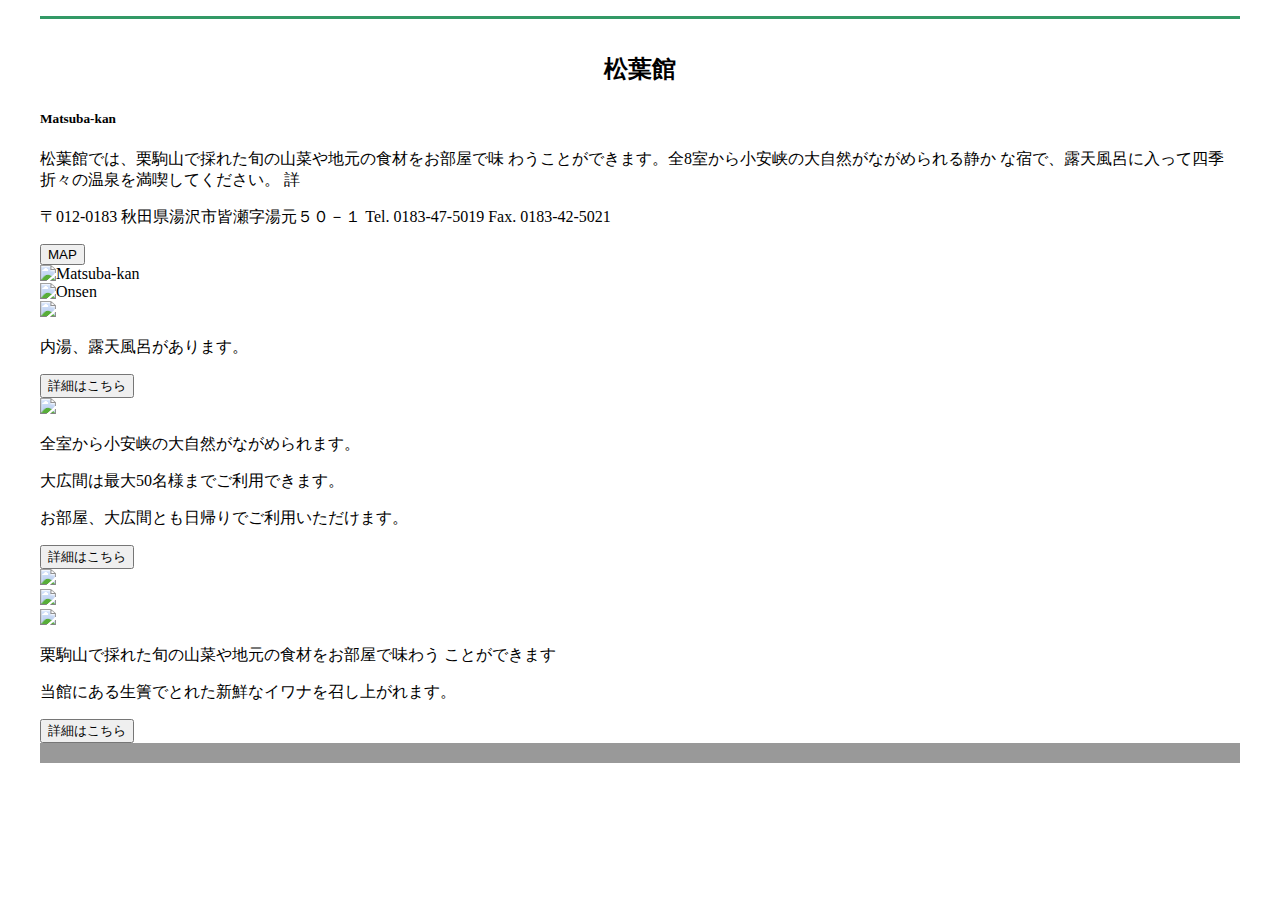
==== Index.html @ c75e2aec "Merge branch 'master' into hiroko3" ====
<!DOCTYPE html>
<html lang="en">
<head>
    <meta charset="UTF-8">
    <!--Local Import of bootstrap js + CSS and jQuery-->
    <script src="js/jquery-3.1.1.js"></script>
    <script src="js/vendor/bootstrap.js"></script>
    <link rel="stylesheet" href="css/bootstrap.min.css">
    <link rel="stylesheet" href="css/bootstrap-theme.min.css">
    <link rel="stylesheet" href="css/main.css">
    <link rel="stylesheet" href="css/sidebar.css">
    <link rel="stylesheet" href="css/mobile.css">


    <script>
        $(function(){
        $("#myFooter").load("footer.html");
        });
    </script>


</head>
<body class="container">
    <header id="myHeader"></header>
    <div id="myMenuCarousel"></div>

    <div id="home_content content">
        <div class="row">
            <div class="col-sm-6" id="home01_left">
                <div id="title_div"><h2 class="block_title">松葉館</h2></div>
                <h5>Matsuba-kan</h5>
                <p>松葉館では、栗駒山で採れた旬の山菜や地元の食材をお部屋で味
                    わうことができます。全8室から小安峡の大自然がながめられる静か
                    な宿で、露天風呂に入って四季折々の温泉を満喫してください。
                    詳</p>
                <div>
                    <p>〒012-0183
                        秋田県湯沢市皆瀬字湯元５０－１
                        Tel. 0183-47-5019
                        Fax. 0183-42-5021</p>
                    <button>MAP</button>
                </div>
            </div>
            <div class="col-sm-6">
                <img src="img/home/home01.jpg" alt="Matsuba-kan">
            </div>
        </div>
        <div class="row">
            <div class="col-sm-6">
                <img src="img/home/home02.jpg" alt="Onsen">
            </div>
            <div class="col-sm-6">
                <img src="img/home/home02_onsen_logo.png">
                <p>内湯、露天風呂があります。</p>
                <button>詳細はこちら</button>
            </div>
        </div>
        <div class="row">
            <div class="col-sm-6">
                <img src="img/home/home03_room_logo.png">
                <p>全室から小安峡の大自然がながめられます。</p>
                <p> 大広間は最大50名様までご利用できます。</p>
                <p> お部屋、大広間とも日帰りでご利用いただけます。</p>
                <button>詳細はこちら</button>
            </div>
            <div class="col-sm-6">
                <img src="img/home/home03.jpg">
            </div>
        </div>
        <div class="row">
            <div class="col-sm-6">
                <img src="img/home/home04.jpg">
            </div>
            <div class="col-sm-6">
                <img src="img/home/room04_food_logo.png">
                <p>栗駒山で採れた旬の山菜や地元の食材をお部屋で味わう
                    ことができます</p>
                <p>当館にある生簀でとれた新鮮なイワナを召し上がれます。</p>
                <button>詳細はこちら</button>
            </div>
        </div>
    </div>

    <footer id="myFooter"></footer>


</body>
</html>
---- css/main.css ----
/* ==========================================================================
   Author's custom styles
   ========================================================================== */
.desktop {
    display: block;
}

.mobile {
    display: none;
}

body {
    width: 1200px;
    position: relative;
    margin: 1em auto;
}

#wrapper {
    position: relative;
}

.row {
    margin: 0;
}

.menu_text {
    display: inline-block;
}

.item {
    margin: auto;
}

ul {
    list-style: none;

}

#page-content-wrapper {
    position: absolute;
    padding: 15px 15px 15px 15px;
}




/* ==========================================================================
   HOME PAGE
   ========================================================================== */
#content {
    width: 1200px;
    position: relative;
    margin: auto;
}

#title_div {
    background-image: url("../img/home/home01_title.png");
    background-position: 0;
    background-repeat: no-repeat;
    background-size: 100% 100%;
    height: 50px;
}

.block_title {
    line-height: 40px;
    text-align: center;
    margin: 0;
    padding-top: 10px;
}

h2 a {
    margin-bottom: -15px;
}
/* ==========================================================================
   HEADER
   ========================================================================== */
header {
    display: inline-block;
    border-bottom: 3px solid #339966;
    width: 100%;
    margin-bottom: 1em;
}

#header_icon {
    margin: 10px;
    width: auto;
    max-width: 58%;
    height: auto;
    max-height: 60px;
}

.phone_info{
    display: inline-block;
    float: right;
    text-align: right;
    padding: 10px 10px;
}

.phone_small {
    display: block;
    font-size: 9pt;
}

.phone_big {
    display: block;
    font-size: 17pt;
    line-height: 25px;
}

#facebook_icon {
    float: right;
    position: relative;
    width: 10%;
    max-width: 100px;
    min-width: 70px;
    margin-top: 10px;
}
/* ==========================================================================
   CAROUSEL
   ========================================================================== */

.carousel-inner > .item > img,
.carousel-inner > .item > a > img {
    max-height: 480px;
    margin: auto;
}

.carousel-control.right {
    margin-right: 0;
}

.carousel-control.left {
    margin-left: 0;
}

#myCarousel {
    width: auto;
    max-height: 480px;
    margin-left: 70px;

}



/* ==========================================================================
   FOOTER
   ========================================================================== */
footer {
    position: relative;
    height: auto;
    width: 100%;
    clear: both;
    padding-top: 20px;
    background-color: #999999;
    color: black;
}

footer.row {
    margin-top: 10em;

}

footer ul {
    display: inline-block;
    text-align: center;
}

footer li {
     display: inline-block;
     padding: 10px 6px;
     font-size: 9pt;
}

footer a {
    text-decoration: none;
    color: black;
}

.modal-footer {
    width: 100%;
}

.footer_logo {
    height: 50px;
    margin: auto;
}

/*To keep the footer on the bottom*/
html, body {
    height: 100%;
}

#wrapper {
    min-height: 100%;
}
---- css/sidebar.css ----
#sidebar-wrapper {
    z-index:1;
    position: absolute;
    right:0;
    width: 40px;
    height: 30em;
    overflow-y: hidden;
    background-color: #2c3e50;
    opacity: 0.9;
}

#page-content-wrapper {
  /*  position: absolute;*/
    padding: 15px 200px 15px 15px;
}

#wrapper.menuDisplayed #sidebar-wrapper {
    width: auto;
}


#wrapper.menuDisplayed .menu_text {
    display: inline-block;
}

.sidebar-nav {
    padding: 0;
    list-style: none;
}

.sidebar-nav li {
    line-height: 5em;
}

.sidebar-nav li:nth-child(even) {
    background-color: #F5F1EF;
}

.sidebar-nav li:nth-child(odd) {
    background-color: #FFFFFF;
}

.sidebar-nav li a {
    padding-right: 3em;
    padding-left: 3em;
    text-decoration: none;
    color: black;
}

.sidebar-nav li:hover {
    background: paleturquoise;
}

.menu_icon {
    width:40px;
    height: 50px;
    padding-top: 10px;
    padding-bottom: 10px;
    padding-left: 5px;
    display: inline-block;
}

.menu_text {
    display: none;
    text-align: center;
}
---- css/mobile.css ----
@media (max-width: 768px) {
    .desktop {
        display: none;
    }

    .mobile {
        display: block;
    }

    footer {
    }

    #page-content-wrapper h2{
        background-image: url("../img/home01_title.png");
        background-position: bottom center;
        background-repeat: no-repeat;
    }

    #header_icon{
        max-height: none;
        height: auto;
        width: 100%;
        max-width: none;
        padding: 10px 7%;
    }

    .phone_info {
        margin-bottom: -10px;
    }

    .phone_big {
        text-align: right;
        font-size: 100%;
    }
    .phone_small{
        text-align: right;
        font-size: 50%;
    }

    .footer_logo {
        width: 80%;
        height: auto;
        margin: 5px auto;
    }


    footer li {
        display: block;
        padding: 3px;
        text-align: left;
    }
     footer img, footer span {
         margin: auto;
         float: none;
         padding: 0;
     }
     footer .phone_small {
         margin-top: 20px;
     }
     footer .phone_info {
         padding-right: 40px;
         padding-bottom: 40px;
     }

}
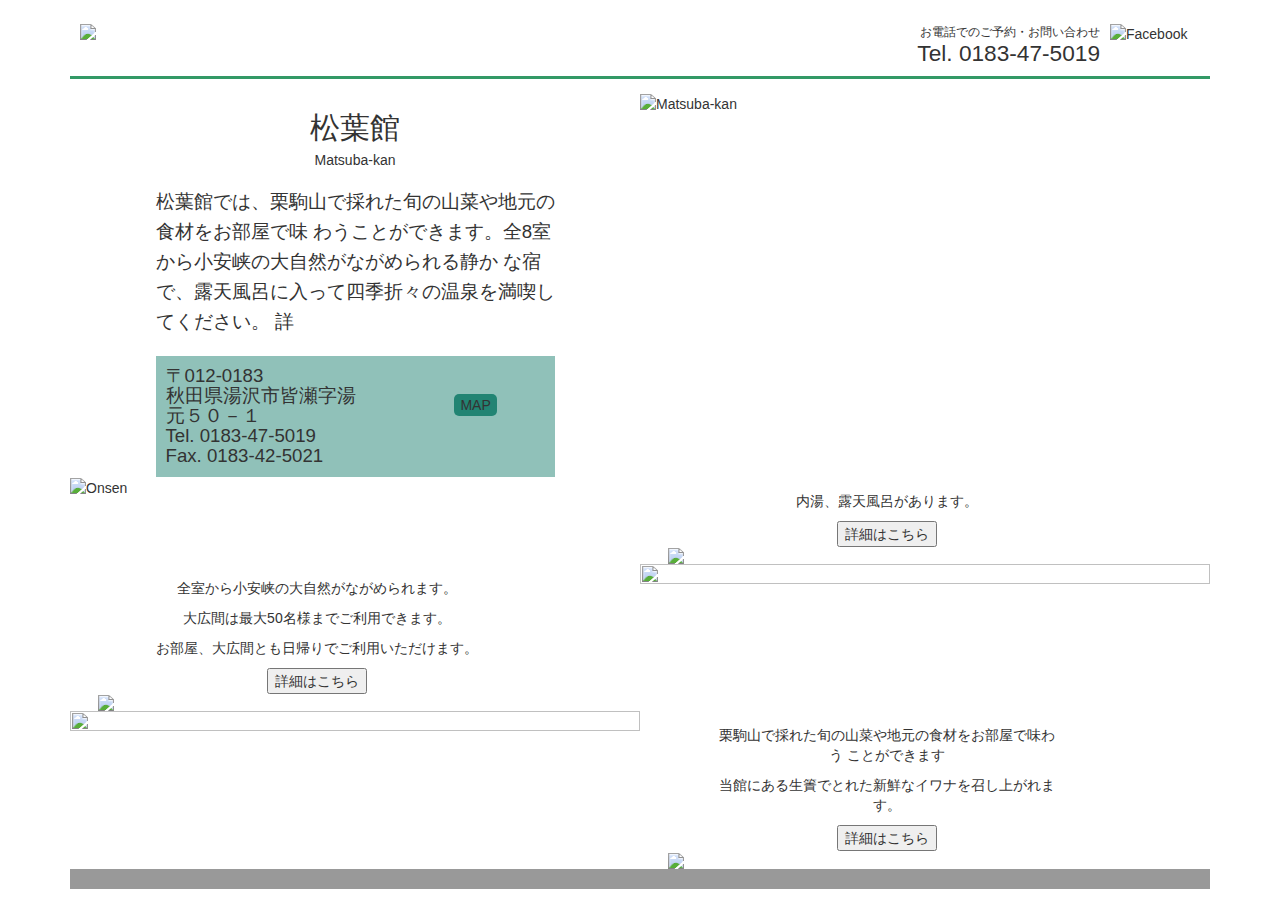
==== commit 70547dc2: "hiroko4" ====
--- a/Index.html
+++ b/Index.html
@@ -2,6 +2,17 @@
 <html lang="en">
 <head>
     <meta charset="UTF-8">
+
+    <!--Web Import of bootstrap js + CSS and jQuery-->
+    <link rel="stylesheet" href="https://maxcdn.bootstrapcdn.com/bootstrap/3.3.7/css/bootstrap.min.css"
+          integrity="sha384-BVYiiSIFeK1dGmJRAkycuHAHRg32OmUcww7on3RYdg4Va+PmSTsz/K68vbdEjh4u"
+          crossorigin="anonymous">
+    <script src="//ajax.googleapis.com/ajax/libs/jquery/1.11.2/jquery.min.js"></script>
+    <script src="https://maxcdn.bootstrapcdn.com/bootstrap/3.3.7/js/bootstrap.min.js"
+            integrity="sha384-Tc5IQib027qvyjSMfHjOMaLkfuWVxZxUPnCJA7l2mCWNIpG9mGCD8wGNIcPD7Txa"
+            crossorigin="anonymous"></script>
+
+
     <!--Local Import of bootstrap js + CSS and jQuery-->
     <script src="js/jquery-3.1.1.js"></script>
     <script src="js/vendor/bootstrap.js"></script>
@@ -14,6 +25,8 @@
 
     <script>
         $(function(){
+        $("#myHeader").load("header.html");
+        $("#myMenuCarousel").load("carousel.html");
         $("#myFooter").load("footer.html");
         });
     </script>
@@ -27,56 +40,64 @@
     <div id="home_content content">
         <div class="row">
             <div class="col-sm-6" id="home01_left">
-                <div id="title_div"><h2 class="block_title">松葉館</h2></div>
+                <div id="title_div" class="title_background"><h2 class="block_title">松葉館</h2></div>
                 <h5>Matsuba-kan</h5>
                 <p>松葉館では、栗駒山で採れた旬の山菜や地元の食材をお部屋で味
                     わうことができます。全8室から小安峡の大自然がながめられる静か
                     な宿で、露天風呂に入って四季折々の温泉を満喫してください。
                     詳</p>
-                <div>
-                    <p>〒012-0183
-                        秋田県湯沢市皆瀬字湯元５０－１
-                        Tel. 0183-47-5019
-                        Fax. 0183-42-5021</p>
+                <div id="home01_green">
+                    <div id="home01_green_text">
+                        <p>〒012-0183</p>
+                        <p> 秋田県湯沢市皆瀬字湯元５０－１</p>
+                        <p> Tel. 0183-47-5019</p>
+                        <p> Fax. 0183-42-5021</p>
+                    </div>
                     <button>MAP</button>
                 </div>
             </div>
             <div class="col-sm-6">
-                <img src="img/home/home01.jpg" alt="Matsuba-kan">
+                <img class="img_block" src="img/home/home01.jpg" alt="Matsuba-kan">
             </div>
         </div>
         <div class="row">
             <div class="col-sm-6">
-                <img src="img/home/home02.jpg" alt="Onsen">
+                <img class="img_block" src="img/home/home02.jpg" alt="Onsen">
             </div>
             <div class="col-sm-6">
-                <img src="img/home/home02_onsen_logo.png">
-                <p>内湯、露天風呂があります。</p>
-                <button>詳細はこちら</button>
+                <img class="logo_block" src="img/home/home02_onsen_logo.png">
+                <div class="text_block">
+                    <p>内湯、露天風呂があります。</p>
+                     <button>詳細はこちら</button>
+                </div>
             </div>
         </div>
         <div class="row">
             <div class="col-sm-6">
-                <img src="img/home/home03_room_logo.png">
-                <p>全室から小安峡の大自然がながめられます。</p>
-                <p> 大広間は最大50名様までご利用できます。</p>
-                <p> お部屋、大広間とも日帰りでご利用いただけます。</p>
-                <button>詳細はこちら</button>
+                <img class="logo_block" src="img/home/home03_room_logo.png">
+                <div class="text_block">
+                    <p>全室から小安峡の大自然がながめられます。</p>
+                    <p> 大広間は最大50名様までご利用できます。</p>
+                    <p> お部屋、大広間とも日帰りでご利用いただけます。</p>
+                    <button>詳細はこちら</button>
+                </div>
             </div>
             <div class="col-sm-6">
-                <img src="img/home/home03.jpg">
+                <img class="img_block" src="img/home/home03.jpg">
             </div>
         </div>
         <div class="row">
             <div class="col-sm-6">
-                <img src="img/home/home04.jpg">
+                <img class="img_block" src="img/home/home04.jpg">
             </div>
             <div class="col-sm-6">
-                <img src="img/home/room04_food_logo.png">
-                <p>栗駒山で採れた旬の山菜や地元の食材をお部屋で味わう
-                    ことができます</p>
-                <p>当館にある生簀でとれた新鮮なイワナを召し上がれます。</p>
-                <button>詳細はこちら</button>
+                <img class="logo_block" src="img/home/room04_food_logo.png">
+                <div class="text_block">
+                    <p>栗駒山で採れた旬の山菜や地元の食材をお部屋で味わう
+                        ことができます</p>
+                    <p>当館にある生簀でとれた新鮮なイワナを召し上がれます。</p>
+                    <button>詳細はこちら</button>
+                </div>
             </div>
         </div>
     </div>
--- a/css/main.css
+++ b/css/main.css
@@ -12,7 +12,10 @@
 }
 
 body {
-    width: 1200px;
+<<<<<<< HEAD
+=======
+    max-width: 1200px;
+>>>>>>> 6871c975b9f07667448e2f598e6909c2df91edfd
     position: relative;
     margin: 1em auto;
 }
@@ -39,8 +42,7 @@
 }
 
 #page-content-wrapper {
-    position: absolute;
-    padding: 15px 15px 15px 15px;
+    padding: 0;
 }
 
 
@@ -57,22 +59,91 @@
 
 #title_div {
     background-image: url("../img/home/home01_title.png");
+}
+
+.title_background {
     background-position: 0;
     background-repeat: no-repeat;
     background-size: 100% 100%;
-    height: 50px;
+    height: 60px;
 }
 
 .block_title {
     line-height: 40px;
     text-align: center;
     margin: 0;
-    padding-top: 10px;
-}
-
-h2 a {
-    margin-bottom: -15px;
-}
+    padding-top: 15px;
+}
+
+.col-sm-6 {
+    padding: 0;
+}
+
+#home01_left h5 {
+    text-align: center;
+    margin-top: 0;
+}
+
+#home01_left p {
+    width: 70%;
+    line-height: 30px;
+    margin: 1em auto;
+    font-size: 14pt;
+}
+
+#home01_green {
+    background-color: RGBa(34, 132, 115, 0.5);
+    width: 70%;
+    margin: auto;
+    padding: 10px;
+}
+
+#home01_green p {
+    margin: 0;
+    line-height: 20px;
+    width: 70%;
+}
+
+#home01_green_text {
+   display: inline-block;
+}
+
+#home01_green button{
+    display: inline-block;
+    vertical-align: top;
+    margin-top: 2em;
+    background-color: #228473;
+    border: none;
+    border-radius: 5px;
+}
+
+.img_block {
+    overflow: hidden;
+    width: 100%;
+    height: 100%;
+}
+
+.logo_block {
+    display: inline-block;
+    max-width: 25%;
+    height: auto;
+    max-height: 300px;
+    margin-top: 3em;
+    margin-left: 2em;
+}
+.text_block {
+    display: inline-block;
+    text-align: center;
+    width: 60%;
+    margin: 1em 2em;
+}
+
+.button_block {
+    width: 50%;
+    margin: 2em auto;
+}
+
+
 /* ==========================================================================
    HEADER
    ========================================================================== */
@@ -158,8 +229,6 @@
 }
 
 footer.row {
-    margin-top: 10em;
-
 }
 
 footer ul {
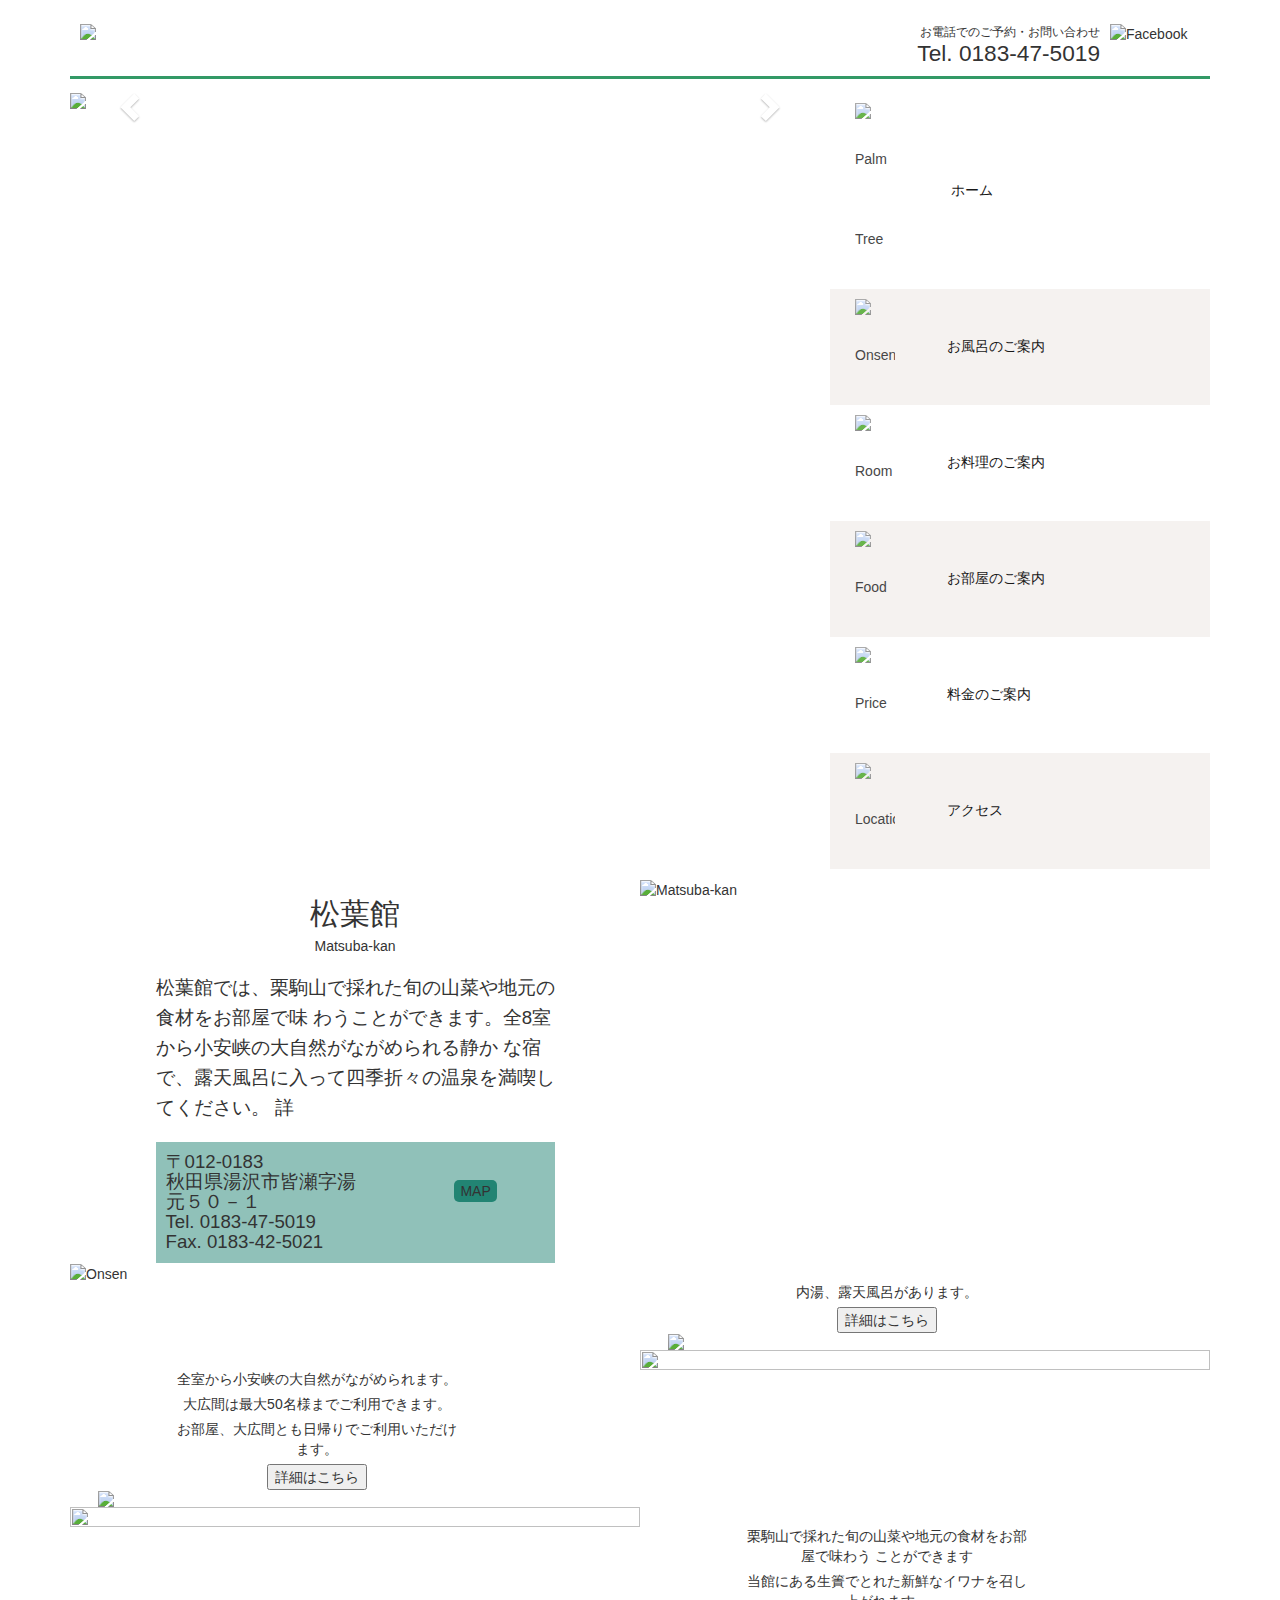
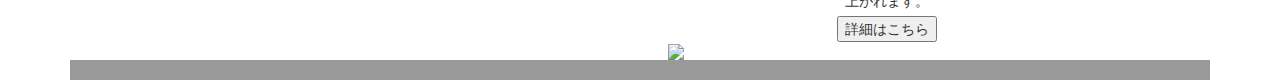
==== commit 8edb8c42: "Merge branch 'master' of https://github.com/BrendB/Matsuba-Kan" ====
--- a/Index.html
+++ b/Index.html
@@ -2,7 +2,6 @@
 <html lang="en">
 <head>
     <meta charset="UTF-8">
-
     <!--Web Import of bootstrap js + CSS and jQuery-->
     <link rel="stylesheet" href="https://maxcdn.bootstrapcdn.com/bootstrap/3.3.7/css/bootstrap.min.css"
           integrity="sha384-BVYiiSIFeK1dGmJRAkycuHAHRg32OmUcww7on3RYdg4Va+PmSTsz/K68vbdEjh4u"
--- a/css/main.css
+++ b/css/main.css
@@ -136,6 +136,10 @@
     text-align: center;
     width: 60%;
     margin: 1em 2em;
+}
+
+.text_block p {
+    margin: 5px 2em;
 }
 
 .button_block {
--- a/css/sidebar.css
+++ b/css/sidebar.css
@@ -1,22 +1,14 @@
 
 #sidebar-wrapper {
     z-index:1;
-    position: absolute;
-    right:0;
-    width: 40px;
-    height: 30em;
+    padding: 0;
     overflow-y: hidden;
-    background-color: #2c3e50;
+    background-color: transparent;
     opacity: 0.9;
-}
-
-#page-content-wrapper {
-  /*  position: absolute;*/
-    padding: 15px 200px 15px 15px;
+    padding-top: 0px;
 }
 
 #wrapper.menuDisplayed #sidebar-wrapper {
-    width: auto;
 }
 
 
@@ -30,7 +22,8 @@
 }
 
 .sidebar-nav li {
-    line-height: 5em;
+    line-height: 80px;
+    width: 100%;
 }
 
 .sidebar-nav li:nth-child(even) {
@@ -53,15 +46,21 @@
 }
 
 .menu_icon {
-    width:40px;
-    height: 50px;
-    padding-top: 10px;
-    padding-bottom: 10px;
-    padding-left: 5px;
+    width: 60px;
+    height: auto;
+    padding: 10px;
     display: inline-block;
+    margin-left: 15px;
 }
 
 .menu_text {
     display: none;
     text-align: center;
-}+}
+
+.carousel-control.left {
+    background-image: none;
+}
+.carousel-control.right {
+    background-image: none;
+}
--- a/css/mobile.css
+++ b/css/mobile.css
@@ -1,3 +1,16 @@
+@media (max-width: 1199px) {
+.sidebar-nav li {
+    line-height: 65px;
+   }
+@media (max-width: 991px) {
+.menu_icon {
+    width: 51px;
+}
+.sidebar-nav li a {
+    padding: 0;
+}
+}
+
 @media (max-width: 768px) {
     .desktop {
         display: none;
@@ -61,5 +74,19 @@
          padding-right: 40px;
          padding-bottom: 40px;
      }
-
+     #page-content-wrapper {
+    padding: 0;
+    }
+    #wrapper.menuDisplayed .menu_text {
+        display: none;
+    }
+    .menu_icon {
+        margin-left: 0;
+    }
+    #sidebar-wrapper {
+        padding:0;
+    }
+    .sidebar-nav li {
+    line-height: 0; 
+    }
 }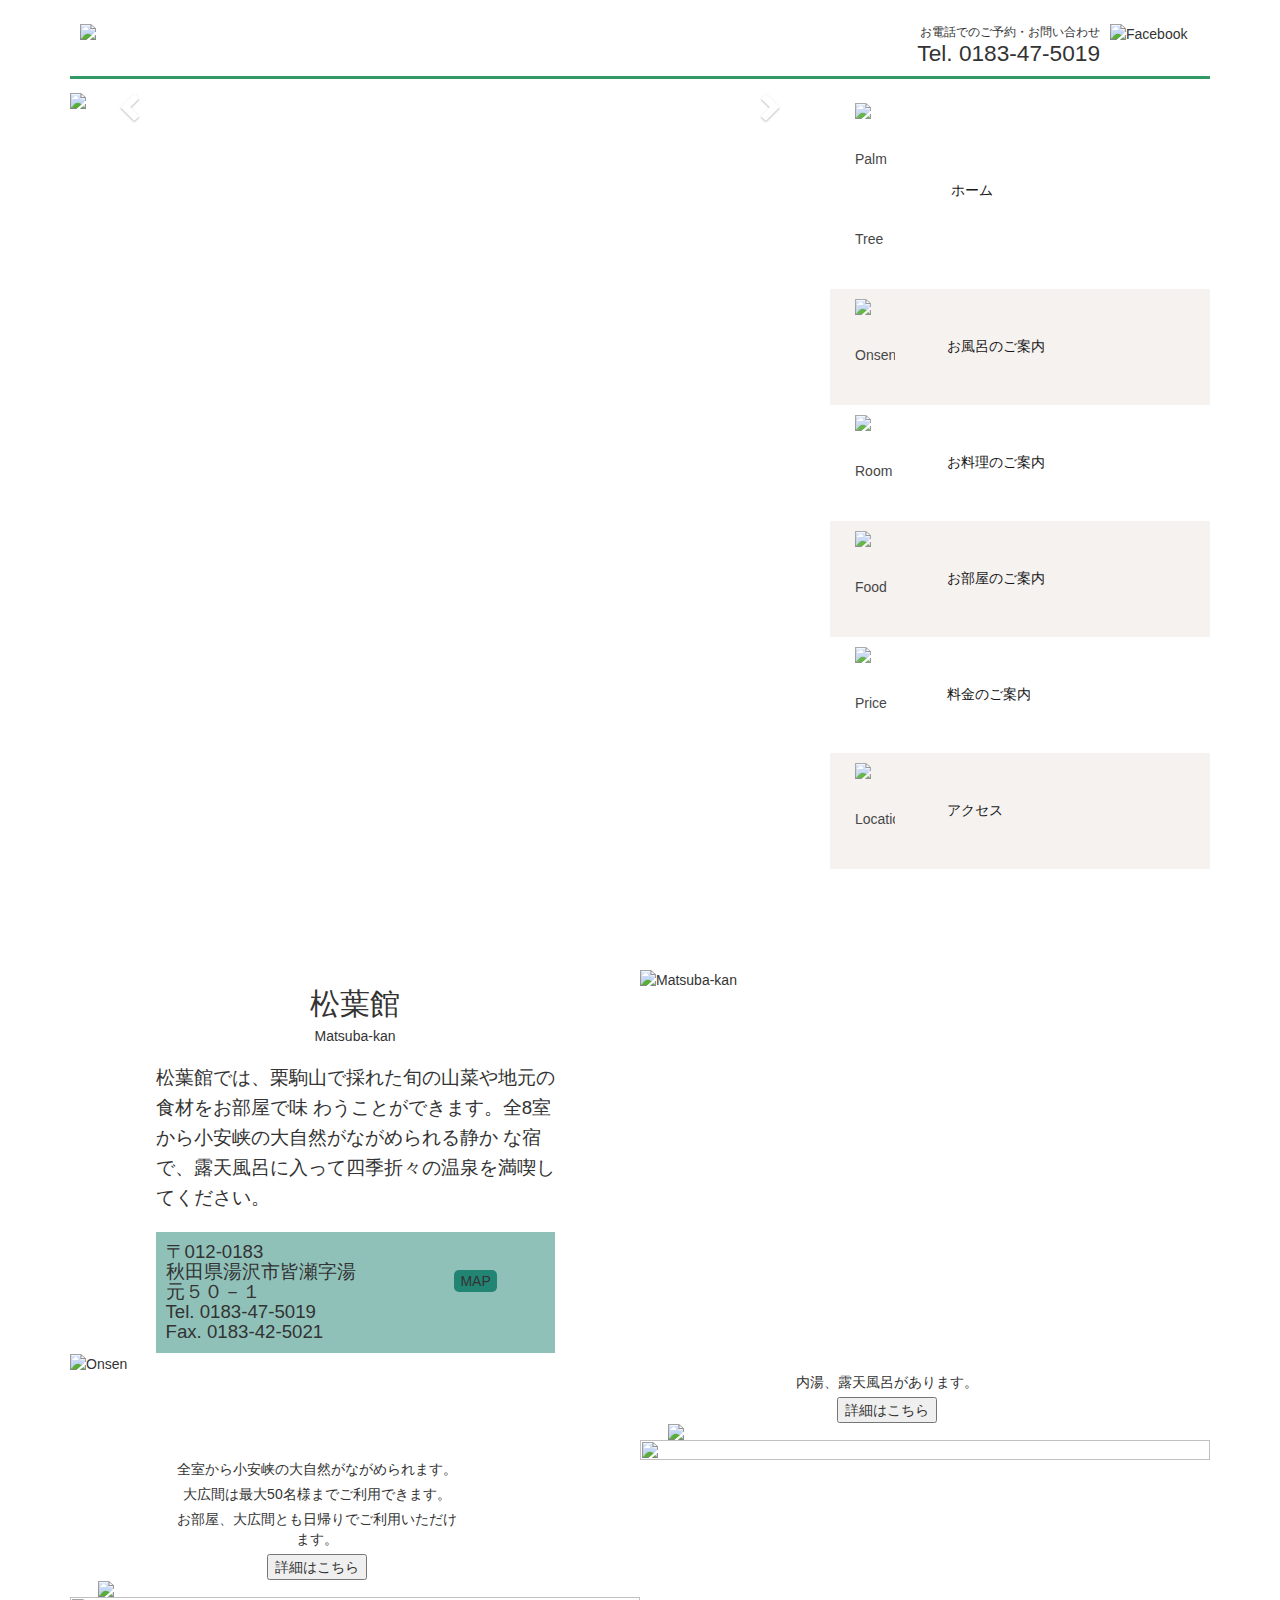
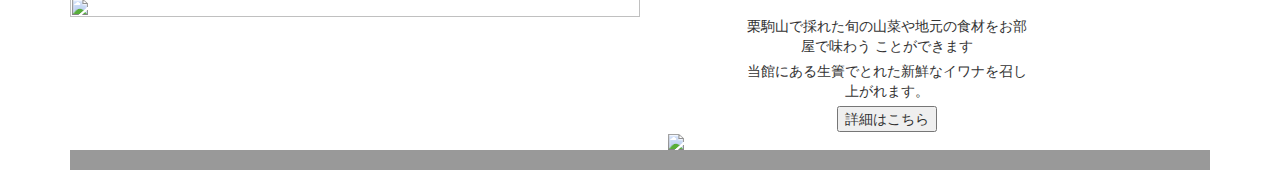
==== commit 2166bc82: "other pages" ====
--- a/Index.html
+++ b/Index.html
@@ -2,6 +2,7 @@
 <html lang="en">
 <head>
     <meta charset="UTF-8">
+    <title>小安峡温泉松葉館</title>
     <!--Web Import of bootstrap js + CSS and jQuery-->
     <link rel="stylesheet" href="https://maxcdn.bootstrapcdn.com/bootstrap/3.3.7/css/bootstrap.min.css"
           integrity="sha384-BVYiiSIFeK1dGmJRAkycuHAHRg32OmUcww7on3RYdg4Va+PmSTsz/K68vbdEjh4u"
@@ -10,8 +11,6 @@
     <script src="https://maxcdn.bootstrapcdn.com/bootstrap/3.3.7/js/bootstrap.min.js"
             integrity="sha384-Tc5IQib027qvyjSMfHjOMaLkfuWVxZxUPnCJA7l2mCWNIpG9mGCD8wGNIcPD7Txa"
             crossorigin="anonymous"></script>
-
-
     <!--Local Import of bootstrap js + CSS and jQuery-->
     <script src="js/jquery-3.1.1.js"></script>
     <script src="js/vendor/bootstrap.js"></script>
@@ -20,31 +19,27 @@
     <link rel="stylesheet" href="css/main.css">
     <link rel="stylesheet" href="css/sidebar.css">
     <link rel="stylesheet" href="css/mobile.css">
-
-
-    <script>
+   <script>
         $(function(){
         $("#myHeader").load("header.html");
         $("#myMenuCarousel").load("carousel.html");
         $("#myFooter").load("footer.html");
         });
     </script>
-
-
 </head>
 <body class="container">
     <header id="myHeader"></header>
     <div id="myMenuCarousel"></div>
 
     <div id="home_content content">
-        <div class="row">
+        <div class="row" style="margin-top: 90px" >
             <div class="col-sm-6" id="home01_left">
                 <div id="title_div" class="title_background"><h2 class="block_title">松葉館</h2></div>
                 <h5>Matsuba-kan</h5>
                 <p>松葉館では、栗駒山で採れた旬の山菜や地元の食材をお部屋で味
                     わうことができます。全8室から小安峡の大自然がながめられる静か
                     な宿で、露天風呂に入って四季折々の温泉を満喫してください。
-                    詳</p>
+                    </p>
                 <div id="home01_green">
                     <div id="home01_green_text">
                         <p>〒012-0183</p>
@@ -100,9 +95,6 @@
             </div>
         </div>
     </div>
-
     <footer id="myFooter"></footer>
-
-
 </body>
 </html>--- a/css/main.css
+++ b/css/main.css
@@ -12,10 +12,6 @@
 }
 
 body {
-<<<<<<< HEAD
-=======
-    max-width: 1200px;
->>>>>>> 6871c975b9f07667448e2f598e6909c2df91edfd
     position: relative;
     margin: 1em auto;
 }
@@ -269,14 +265,80 @@
     min-height: 100%;
 }
 
-
-
-
-
-
-
-
-
-
-
-
+/* ==========================================================================
+   onsen page
+   ========================================================================== */
+
+.onsen-title {
+    background-image: url("../img/onsen-line.png");
+    background-repeat: no-repeat;
+    height: 0;
+    padding-top: 10%;
+    background-size: contain;
+}
+.room-title {
+    background-image: url("../img/room-line.png");
+    background-repeat: no-repeat;
+    height: 0;
+    padding-top: 10%;
+    background-size: contain;
+}
+.food-title {
+    background-image: url("../img/food-line.png");
+    background-repeat: no-repeat;
+    height: 0;
+    padding-top: 10%;
+    background-size: contain;
+}
+.block_title02 {
+    font-family: "游明朝", YuMincho, "ヒラギノ明朝 ProN W3", "Hiragino Mincho ProN", "HG明朝E", "ＭＳ Ｐ明朝", "ＭＳ 明朝", serif;
+    font-size: 30px;
+    text-align: center;
+    font-weight: 600;
+    margin-top: -100px;
+}
+
+.block_title-sb {
+    font-family: Century Gothic;
+    font-size: 12px;
+    text-align: center;
+    padding-top: 5px;
+}
+.descriprion-page {
+    text-align: center;
+    font-size: 15px;
+    line-height: 2.5;
+    margin-top: -20px;
+}
+.descriprion-onsen {
+    text-align: center;
+    font-size: 13px;
+    padding-top: 7px;
+}
+.img-onsen {
+    width: 90%;
+    margin: 0 auto;
+}
+.img-onsen-in {
+    width: 100%;
+    padding: 10px 0 10px 0;
+}
+.cv-button {
+    width: 30%;
+    margin: 0 auto;
+}
+.cv-button-in {
+    width: 100%;
+    color: #fff;
+    font-size: 20px;
+    text-align: center;
+    padding: 15px;
+    border: none;
+    background-color: #228473;
+}
+.cv-button-in:hover {
+    opacity: 0.8;
+    cursor: pointer;
+}
+
+
--- a/css/mobile.css
+++ b/css/mobile.css
@@ -2,12 +2,18 @@
 .sidebar-nav li {
     line-height: 65px;
    }
+.block_title02 {
+    margin-top: -90px;
+}
 @media (max-width: 991px) {
 .menu_icon {
     width: 51px;
 }
 .sidebar-nav li a {
     padding: 0;
+}
+.block_title02 {
+    margin-top: -80px;
 }
 }
 
@@ -89,4 +95,18 @@
     .sidebar-nav li {
     line-height: 0; 
     }
-}+    .cv-button {
+    width: 90%;
+    }
+    .block_title02 {
+    margin-top: -80px;
+}
+.descriprion-page {
+    margin-top: 0;
+}
+}
+@media (max-width: 480px) {
+    .block_title02 {
+    margin-top: -90px;
+}
+}
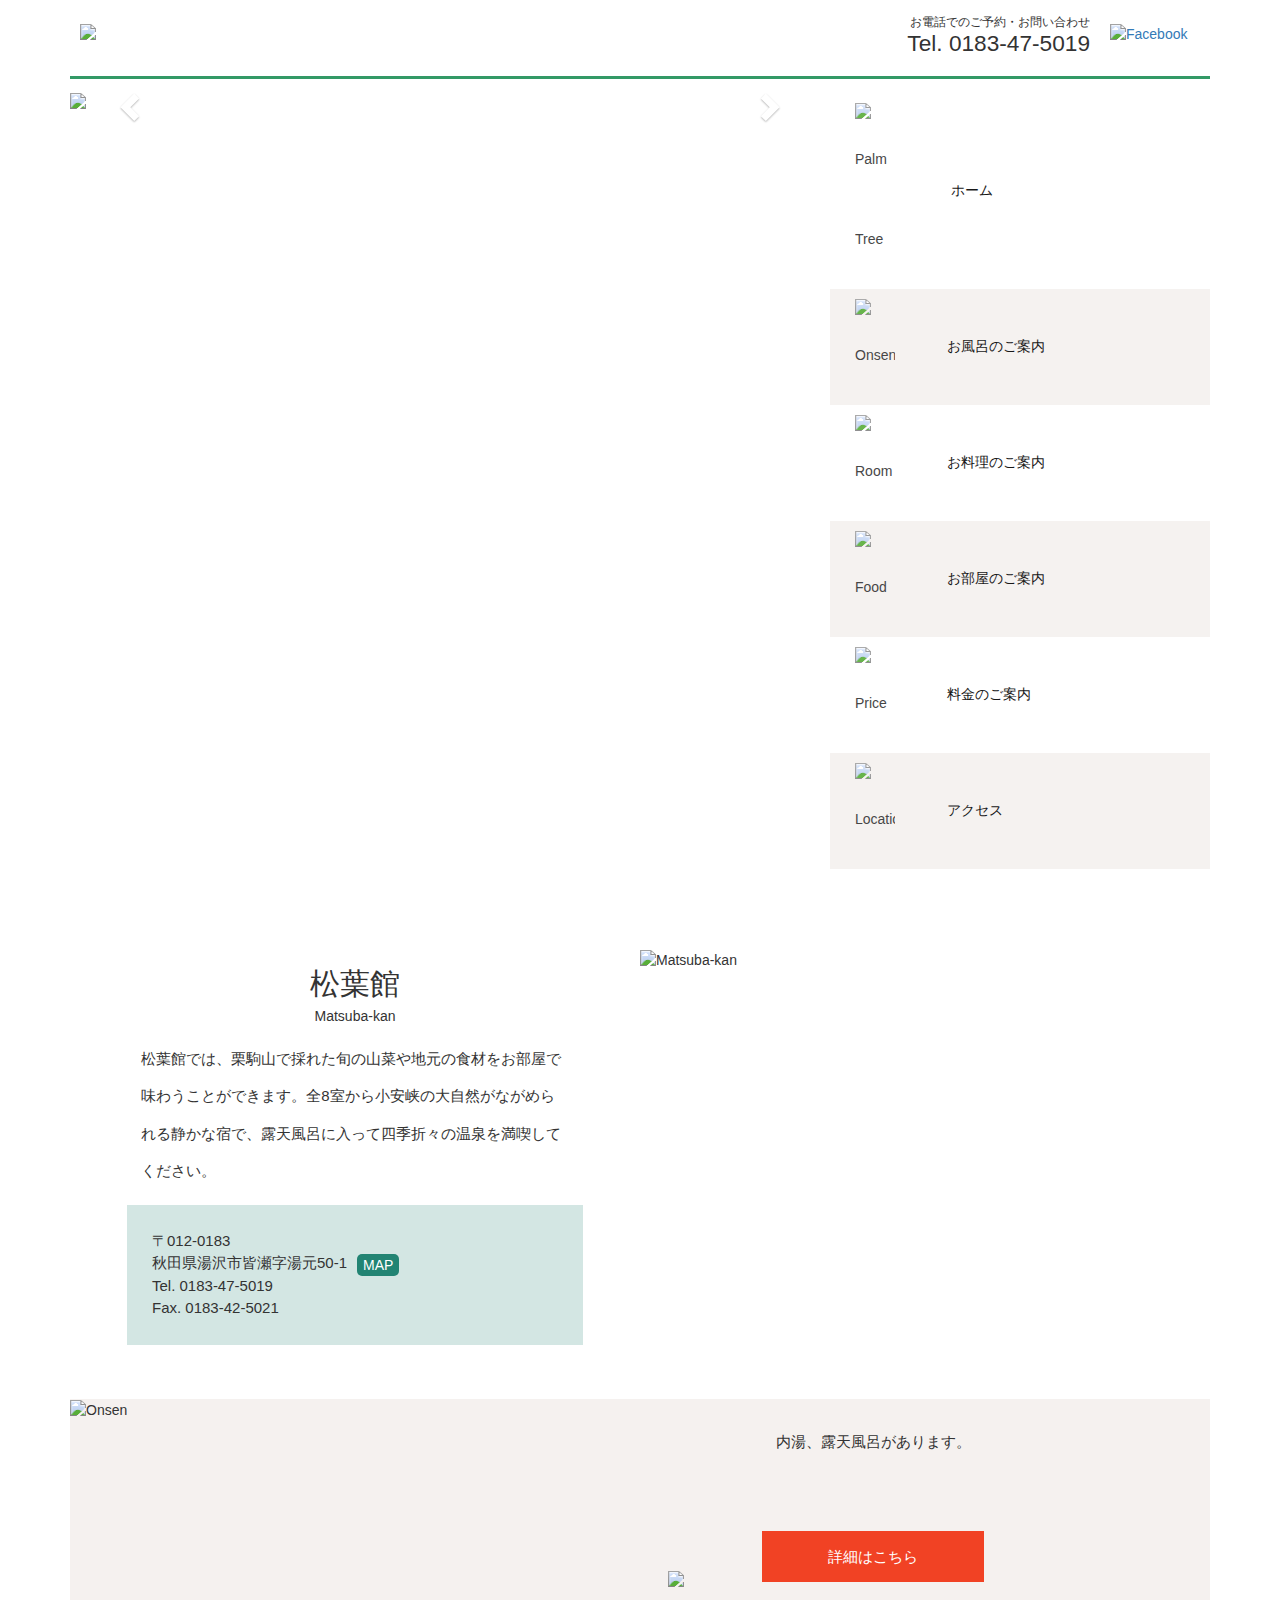
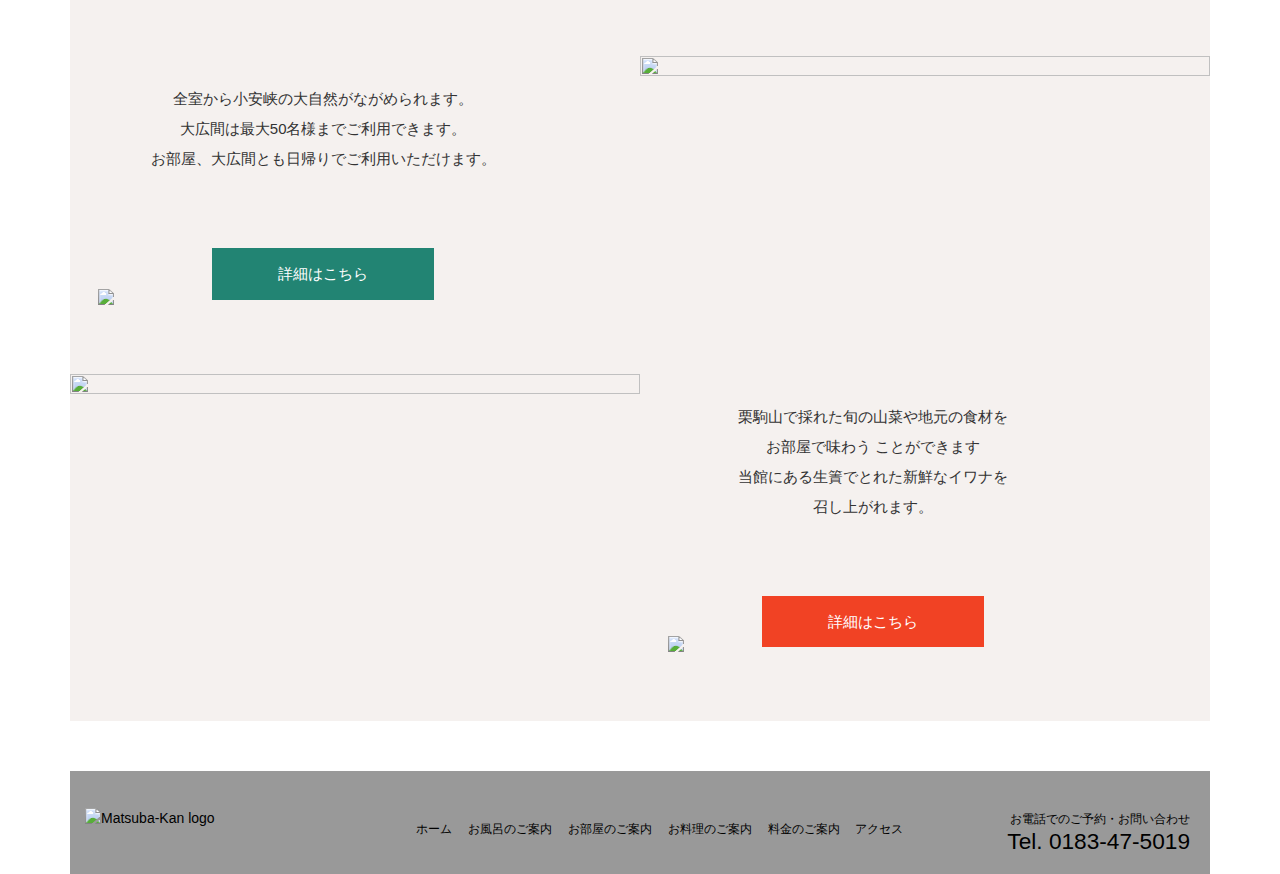
==== commit 5669f04e: "other pages" ====
--- a/Index.html
+++ b/Index.html
@@ -2,7 +2,6 @@
 <html lang="en">
 <head>
     <meta charset="UTF-8">
-    <title>小安峡温泉松葉館</title>
     <!--Web Import of bootstrap js + CSS and jQuery-->
     <link rel="stylesheet" href="https://maxcdn.bootstrapcdn.com/bootstrap/3.3.7/css/bootstrap.min.css"
           integrity="sha384-BVYiiSIFeK1dGmJRAkycuHAHRg32OmUcww7on3RYdg4Va+PmSTsz/K68vbdEjh4u"
@@ -11,6 +10,8 @@
     <script src="https://maxcdn.bootstrapcdn.com/bootstrap/3.3.7/js/bootstrap.min.js"
             integrity="sha384-Tc5IQib027qvyjSMfHjOMaLkfuWVxZxUPnCJA7l2mCWNIpG9mGCD8wGNIcPD7Txa"
             crossorigin="anonymous"></script>
+
+
     <!--Local Import of bootstrap js + CSS and jQuery-->
     <script src="js/jquery-3.1.1.js"></script>
     <script src="js/vendor/bootstrap.js"></script>
@@ -19,82 +20,97 @@
     <link rel="stylesheet" href="css/main.css">
     <link rel="stylesheet" href="css/sidebar.css">
     <link rel="stylesheet" href="css/mobile.css">
-   <script>
+
+
+    <script>
         $(function(){
         $("#myHeader").load("header.html");
         $("#myMenuCarousel").load("carousel.html");
         $("#myFooter").load("footer.html");
         });
     </script>
+
+
 </head>
 <body class="container">
     <header id="myHeader"></header>
     <div id="myMenuCarousel"></div>
 
-    <div id="home_content content">
-        <div class="row" style="margin-top: 90px" >
-            <div class="col-sm-6" id="home01_left">
+    <div class="content">
+        <div class="row" style="margin-top: 70px; margin-bottom: 40px">
+            <div class="col-sm-6 padding0" id="home01_left">
                 <div id="title_div" class="title_background"><h2 class="block_title">松葉館</h2></div>
                 <h5>Matsuba-kan</h5>
-                <p>松葉館では、栗駒山で採れた旬の山菜や地元の食材をお部屋で味
-                    わうことができます。全8室から小安峡の大自然がながめられる静か
-                    な宿で、露天風呂に入って四季折々の温泉を満喫してください。
-                    </p>
+                <img class="img_block mobile" src="img/home/home01.jpg" alt="Matsuba-kan">
+                <p>松葉館では、栗駒山で採れた旬の山菜や地元の食材をお部屋で味わうことができます。全8室から小安峡の大自然がながめられる静かな宿で、露天風呂に入って四季折々の温泉を満喫してください。</p>
                 <div id="home01_green">
                     <div id="home01_green_text">
                         <p>〒012-0183</p>
-                        <p> 秋田県湯沢市皆瀬字湯元５０－１</p>
+                        <p> 秋田県湯沢市皆瀬字湯元50-1</p>
                         <p> Tel. 0183-47-5019</p>
                         <p> Fax. 0183-42-5021</p>
                     </div>
-                    <button>MAP</button>
+                    <a href="https://www.google.co.jp/maps/place/%E6%9D%BE%E8%91%89%E9%A4%A8/@39.006401,140.6619633,17z/data=!3m1!4b1!4m5!3m4!1s0x5f8ed6dede0f9733:0x33f03348b6cd016e!8m2!3d39.006401!4d140.664152?hl=en">
+                        <button class="green">MAP</button>
+                    </a>
                 </div>
             </div>
-            <div class="col-sm-6">
+            <div class="col-sm-6 padding0 desktop">
                 <img class="img_block" src="img/home/home01.jpg" alt="Matsuba-kan">
             </div>
         </div>
-        <div class="row">
-            <div class="col-sm-6">
+        <div class="row block_background">
+            <div class="col-sm-6 padding0">
                 <img class="img_block" src="img/home/home02.jpg" alt="Onsen">
             </div>
-            <div class="col-sm-6">
+            <div class="col-sm-6 padding0">
                 <img class="logo_block" src="img/home/home02_onsen_logo.png">
                 <div class="text_block">
                     <p>内湯、露天風呂があります。</p>
-                     <button>詳細はこちら</button>
+                    <a href="onsen.html">
+                    <button class="button_block red">詳細はこちら</button>
+                    </a>
                 </div>
             </div>
         </div>
-        <div class="row">
-            <div class="col-sm-6">
+        <div class="row block_background">
+            <img class="img_block mobile" src="img/home/home03.jpg">
+            <div class="col-sm-6 padding0">
                 <img class="logo_block" src="img/home/home03_room_logo.png">
-                <div class="text_block">
+                <div class="text_block" style="margin-left: 20px">
                     <p>全室から小安峡の大自然がながめられます。</p>
                     <p> 大広間は最大50名様までご利用できます。</p>
                     <p> お部屋、大広間とも日帰りでご利用いただけます。</p>
-                    <button>詳細はこちら</button>
+                    <a href="rooms.html">
+                    <button class="button_block green">詳細はこちら</button>
+                    </a>
                 </div>
             </div>
-            <div class="col-sm-6">
+            <div class="col-sm-6 padding0 desktop">
                 <img class="img_block" src="img/home/home03.jpg">
             </div>
         </div>
-        <div class="row">
-            <div class="col-sm-6">
+        <div class="row block_background" style="margin-bottom: 50px">
+            <div class="col-sm-6 padding0">
                 <img class="img_block" src="img/home/home04.jpg">
             </div>
-            <div class="col-sm-6">
+            <div class="col-sm-6 padding0">
                 <img class="logo_block" src="img/home/room04_food_logo.png">
                 <div class="text_block">
-                    <p>栗駒山で採れた旬の山菜や地元の食材をお部屋で味わう
+                    <p>栗駒山で採れた旬の山菜や地元の食材を<br>お部屋で味わう
                         ことができます</p>
-                    <p>当館にある生簀でとれた新鮮なイワナを召し上がれます。</p>
-                    <button>詳細はこちら</button>
+                    <p>当館にある生簀でとれた新鮮なイワナを<br>召し上がれます。</p>
+                    <a href="food.html">
+                    <button class="button_block red">詳細はこちら</button>
+                    </a>
                 </div>
             </div>
         </div>
+
     </div>
+
     <footer id="myFooter"></footer>
+
+
 </body>
 </html>--- a/css/main.css
+++ b/css/main.css
@@ -41,14 +41,18 @@
     padding: 0;
 }
 
+button {
+    border: none;
+}
+
 
 
 
 /* ==========================================================================
    HOME PAGE
    ========================================================================== */
-#content {
-    width: 1200px;
+.content {
+ /*   width: 1200px;*/
     position: relative;
     margin: auto;
 }
@@ -71,27 +75,24 @@
     padding-top: 15px;
 }
 
-.col-sm-6 {
-    padding: 0;
-}
-
-#home01_left h5 {
+h5 {
     text-align: center;
     margin-top: 0;
 }
 
 #home01_left p {
-    width: 70%;
-    line-height: 30px;
+    width: 75%;
+    line-height: 2.5;
     margin: 1em auto;
-    font-size: 14pt;
+    font-size: 15px;
 }
 
 #home01_green {
-    background-color: RGBa(34, 132, 115, 0.5);
-    width: 70%;
-    margin: auto;
+    background-color: RGBa(34, 132, 115, 0.2);
+    width: 80%;
+    margin: 1em auto;
     padding: 10px;
+    position: relative;
 }
 
 #home01_green p {
@@ -102,19 +103,41 @@
 
 #home01_green_text {
    display: inline-block;
-}
-
+   width: 100%;
+padding: 15px;
+}
+#home01_green_text p {
+    line-height: 1.5;
+}
 #home01_green button{
     display: inline-block;
     vertical-align: top;
     margin-top: 2em;
-    background-color: #228473;
     border: none;
     border-radius: 5px;
+    position: absolute;
+    top: 21px;
+    left: 230px;
+    color: #fff;
+}
+.green {
+    background-color: #228473;
+}
+
+.red {
+    background-color: #F14224;
+}
+
+.block_background {
+    background-color: #F5F1EF;
+}
+.padding0 {
+    padding: 0;
 }
 
 .img_block {
     overflow: hidden;
+    max-width: 100%;
     width: 100%;
     height: 100%;
 }
@@ -130,19 +153,28 @@
 .text_block {
     display: inline-block;
     text-align: center;
+    margin:2em 0 auto 0;
+    width: 65%;
+}
+
+.text_block p {
+    margin: auto;
+    line-height: 30px;
+    font-size: 15px;
+}
+
+.button_block {
+    display: block;
     width: 60%;
-    margin: 1em 2em;
-}
-
-.text_block p {
-    margin: 5px 2em;
-}
-
-.button_block {
-    width: 50%;
-    margin: 2em auto;
-}
-
+    min-width: 100px;
+    margin: 20% auto;
+    color: white;
+    padding: 15px;
+    font-size: 15px;
+}
+.button_block:hover {
+    opacity: 0.8;
+}
 
 /* ==========================================================================
    HEADER
@@ -166,7 +198,7 @@
     display: inline-block;
     float: right;
     text-align: right;
-    padding: 10px 10px;
+    padding: 0px 20px 20px 20px;
 }
 
 .phone_small {
@@ -188,6 +220,9 @@
     min-width: 70px;
     margin-top: 10px;
 }
+#facebook_icon:hover {
+    opacity: 0.8;
+}
 /* ==========================================================================
    CAROUSEL
    ========================================================================== */
@@ -254,6 +289,7 @@
 .footer_logo {
     height: 50px;
     margin: auto;
+    margin-top: -10px;
 }
 
 /*To keep the footer on the bottom*/
@@ -340,5 +376,18 @@
     opacity: 0.8;
     cursor: pointer;
 }
-
-
+#contact-table tr td{
+    padding: 30px;
+}
+#sm-text {
+    font-size: 12px;
+}
+.jaran-bt {
+    width: 100%;
+    color: #fff;
+    font-size: 20px;
+    text-align: center;
+    padding: 15px;
+    border: none;
+    background-color: #228473;
+}
--- a/css/mobile.css
+++ b/css/mobile.css
@@ -1,20 +1,17 @@
 @media (max-width: 1199px) {
-.sidebar-nav li {
-    line-height: 65px;
-   }
-.block_title02 {
-    margin-top: -90px;
+    .sidebar-nav li {
+        line-height: 65px;
+    }
 }
+
 @media (max-width: 991px) {
-.menu_icon {
-    width: 51px;
-}
-.sidebar-nav li a {
-    padding: 0;
-}
-.block_title02 {
-    margin-top: -80px;
-}
+    .menu_icon {
+        width: 51px;
+    }
+
+    .sidebar-nav li a {
+         padding: 0;
+    }
 }
 
 @media (max-width: 768px) {
@@ -30,7 +27,7 @@
     }
 
     #page-content-wrapper h2{
-        background-image: url("../img/home01_title.png");
+        background-image: url("../img/home/home01_title.png");
         background-position: bottom center;
         background-repeat: no-repeat;
     }
@@ -81,32 +78,38 @@
          padding-bottom: 40px;
      }
      #page-content-wrapper {
-    padding: 0;
+        padding: 0;
+
+     }
+    #wrapper.menuDisplayed .menu_text {
+    
     }
-    #wrapper.menuDisplayed .menu_text {
-        display: none;
-    }
+
     .menu_icon {
         margin-left: 0;
     }
+
     #sidebar-wrapper {
         padding:0;
     }
+
     .sidebar-nav li {
     line-height: 0; 
     }
+
+    .text_block p {
+        font-size: 10pt;
+        margin: auto;
+    }
+
+    .img_block {
+        margin-top: 1em;
+    }
+
+    #home01_green, #home01_left p {
+        width: auto;
+    }
     .cv-button {
-    width: 90%;
-    }
-    .block_title02 {
-    margin-top: -80px;
+    width: 70%; 
 }
-.descriprion-page {
-    margin-top: 0;
-}
-}
-@media (max-width: 480px) {
-    .block_title02 {
-    margin-top: -90px;
-}
-}
+}